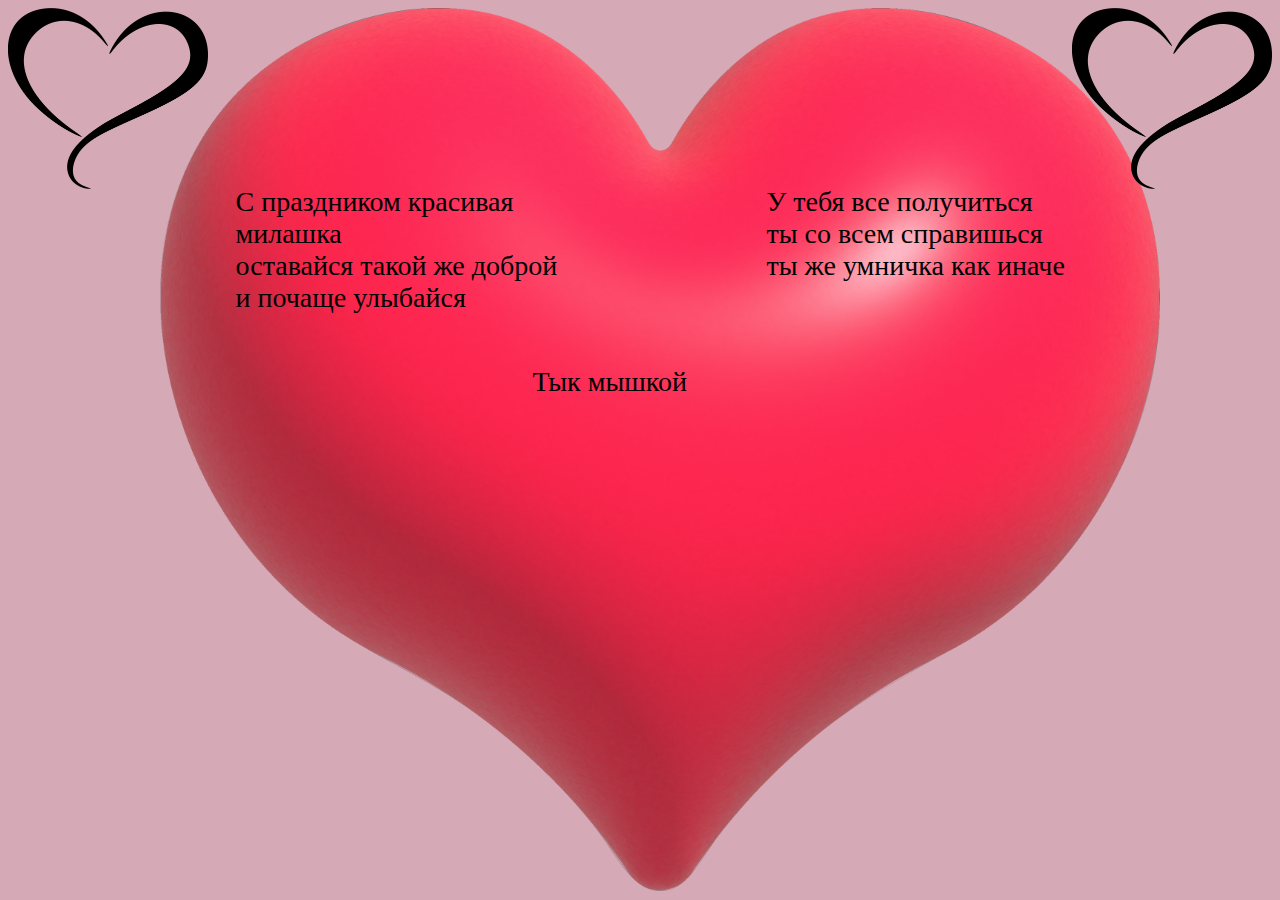
==== main/index.html @ ce66a1f0 "Add files via upload" ====
<!DOCTYPE html>
<html lang="ru">
<head>
  <meta charset="UTF-8">
  <meta name="viewport" content="width=device-width, initial-scale=1.0">
  <title>Document</title>
  <link rel="stylesheet" type="text/css" href="css/main.css">
</head>
<body>
  <div class="container">
    <div class="heart">
      <img class="heart-img" src="./img/vecteezy_pink-heart-shape-icon-like-or-love-symbol-for-valentine-s_18842643.png" alt="сердешко">
      <p class="text1">С праздником красивая милашка <br/> оставайся такой же доброй <br/> и почаще улыбайся</p>
      <p class="text2">У тебя все получиться <br/> ты со всем справишься <br/> ты же умничка как иначе</p>
      <p class="text3">Тык мышкой</p>
      <p class="hidden text4">Вы получаете подарочный купон на 10 сказок и бесконечные обнимашки</p>
      <img class="heart-img-1" src="./img/pngwing.com.png" alt="сердешко">
      <img class="heart-img-2" src="./img/pngwing.com.png" alt="сердешко">
    </div>
  </div>
  <script>
    let button = document.querySelector('.text3');
    let par = document.querySelector('.text4');
    button.onclick = function () {
      par.classList.remove('hidden'); 
    }
  </script>
</body>
</html>
---- main/css/main.css ----
.container {
  max-width: 1440px;
  margin: 0 auto;
}

.text1 {
  font-size: 28px;
  width: 30%;
  left: 18%;
  top: 150px;
  position: absolute;
}

.text2 {
  font-size: 28px;
  width: 30%;
  right: 10%;
  position: absolute;
  top: 150px;
}

.text3 {
    font-size: 28px;
    width: 30%;
    right: 28.5%;
    position: absolute;
    top: 330px;
  }

  .text4 {
    font-size: 28px;
    width: 30%;
    right: 36%;
    position: absolute;
    top: 500px;
  }

.heart {
  position: relative;
}

.heart-img {
  max-width: 1000px ;
  min-width: 1000px;
  position: absolute;
  left: 12%;
  z-index: -10;
}

.heart-img-1 {
  max-width: 200px;
  position: absolute;
  right: 0;
  z-index: -10;
  top: 0;
}

.heart-img-2 {
  max-width: 200px;
  position: absolute;
  left: 0;
  z-index: -10;
}

body {
  background-color: #d5aab6;
}

.hidden {
  display: none;
}
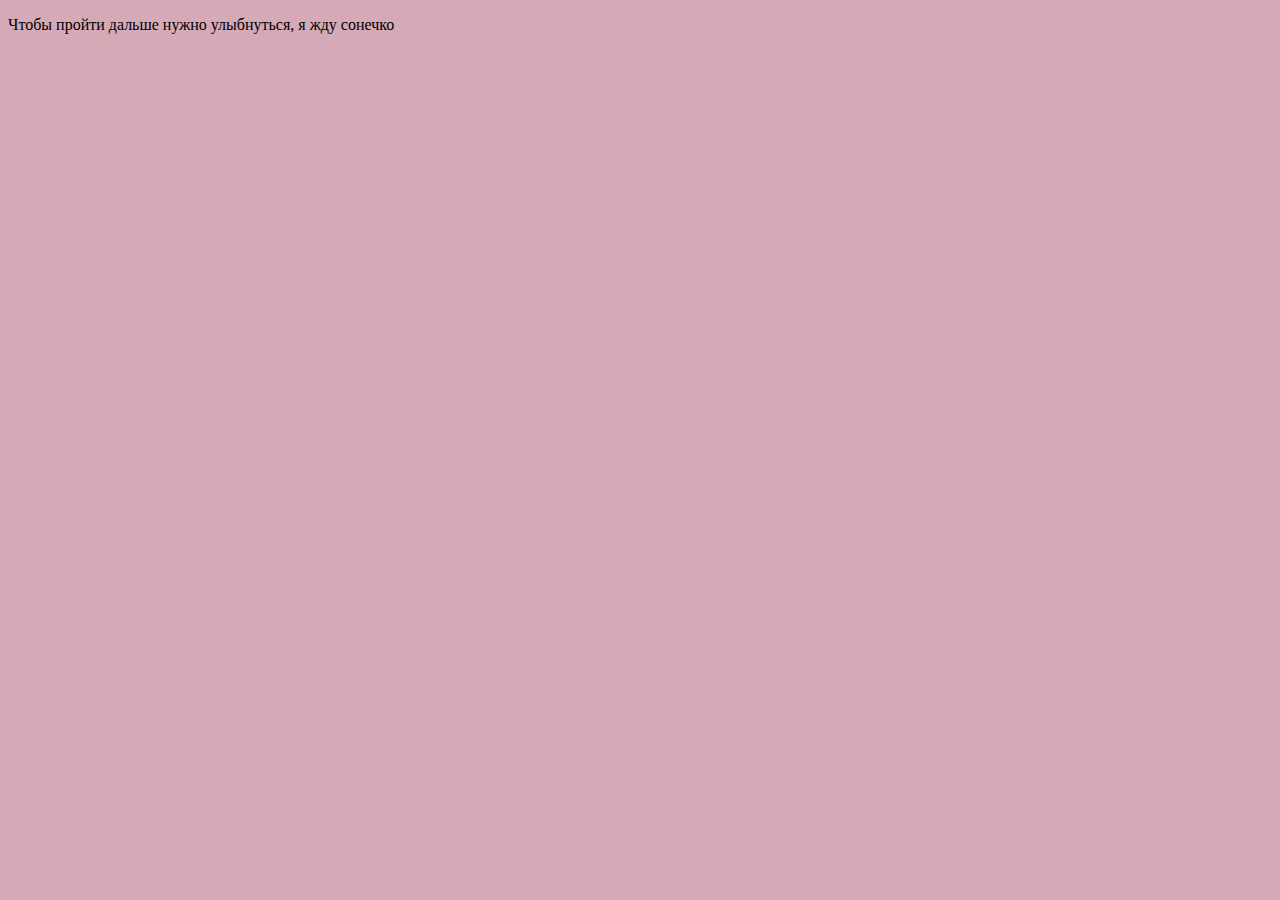
==== commit b4debf22: "Add files via upload" ====
--- a/main/index.html
+++ b/main/index.html
@@ -8,7 +8,7 @@
 </head>
 <body>
   <div class="container">
-    <div class="heart">
+    <div class="heart hidden">
       <img class="heart-img" src="./img/vecteezy_pink-heart-shape-icon-like-or-love-symbol-for-valentine-s_18842643.png" alt="сердешко">
       <p class="text1">С праздником красивая милашка <br/> оставайся такой же доброй <br/> и почаще улыбайся</p>
       <p class="text2">У тебя все получиться <br/> ты со всем справишься <br/> ты же умничка как иначе</p>
@@ -17,6 +17,11 @@
       <img class="heart-img-1" src="./img/pngwing.com.png" alt="сердешко">
       <img class="heart-img-2" src="./img/pngwing.com.png" alt="сердешко">
     </div>
+    <div class="smile">
+      <p class="text5 ">Чтобы пройти дальше нужно улыбнуться, я жду сонечко</p>
+      <p class="text6 hidden">Точно улыбнулась? Я же слежу за тобой.</p>
+      <p class="text7 hidden">Не дай бог не улыбнулась, будешь вся искусана</p>
+    </div>
   </div>
   <script>
     let button = document.querySelector('.text3');
@@ -24,6 +29,25 @@
     button.onclick = function () {
       par.classList.remove('hidden'); 
     }
+    let conte = document.querySelector('.heart');
+    let elem4 = document.querySelector('.text6');
+    let elem5 = document.querySelector('.text7');
+    let smile = document.querySelector('.smile');
+
+    function loadPage(obj, text) {
+      text.classList.remove('hidden');
+      setTimeout(function () {
+        elem5.classList.remove('hidden')
+        setTimeout(function () {
+          conte.style.display = 'block';
+          smile.classList.add('hidden');
+        }, 5000);
+      }, 5000);
+    }
+
+    setTimeout(function () {
+      loadPage(conte, elem4);
+    }, 5000);
   </script>
 </body>
 </html>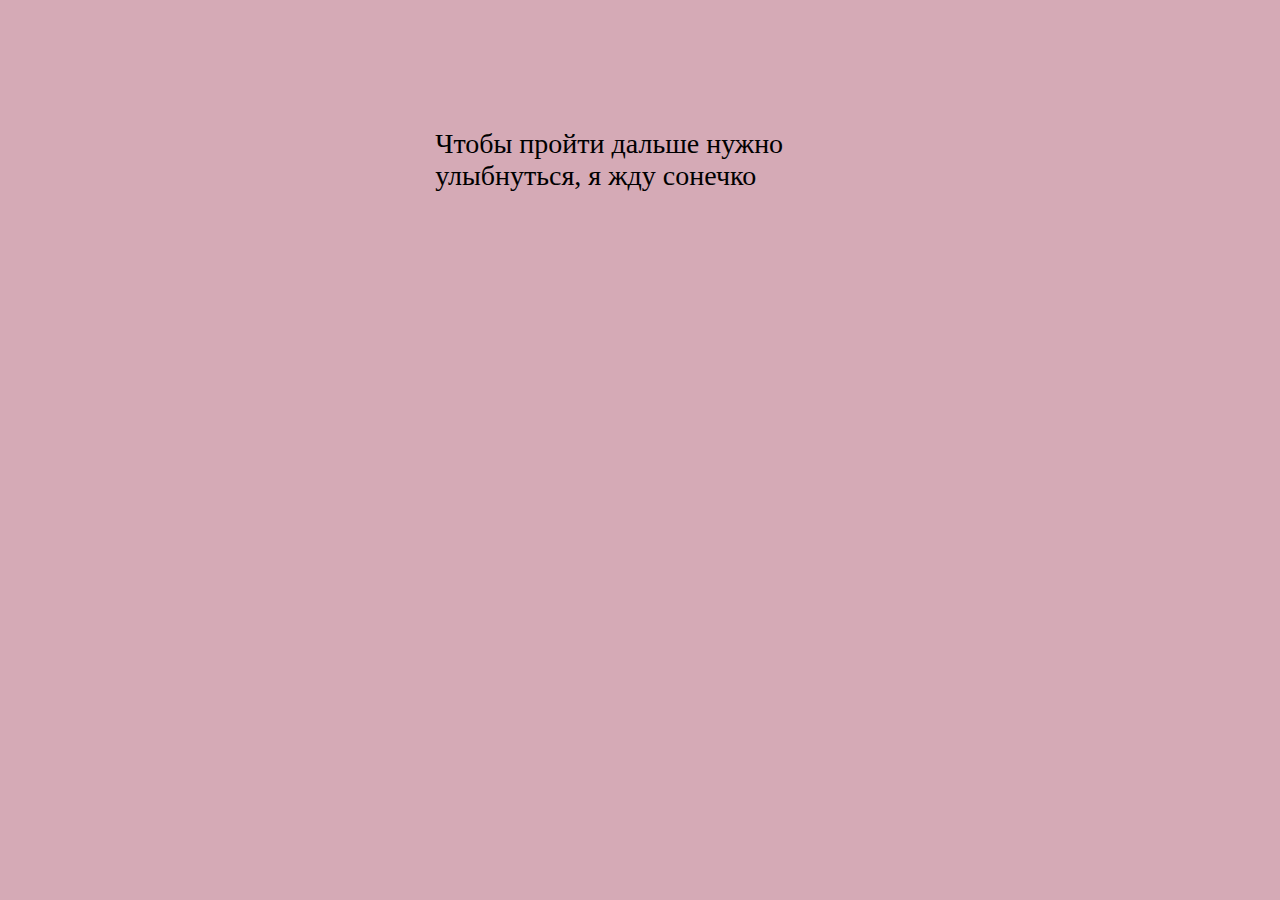
==== commit 96a69cfd: "Add files via upload" ====
--- a/main/index.html
+++ b/main/index.html
@@ -13,7 +13,7 @@
       <p class="text1">С праздником красивая милашка <br/> оставайся такой же доброй <br/> и почаще улыбайся</p>
       <p class="text2">У тебя все получиться <br/> ты со всем справишься <br/> ты же умничка как иначе</p>
       <p class="text3">Тык мышкой</p>
-      <p class="hidden text4">Вы получаете подарочный купон на 10 сказок и бесконечные обнимашки</p>
+      <p class="hidden text4">Нажав на надпись вы подтверждаете что вы сонечко Димы. И отмена после нажатия не предусмотрена</p>
       <img class="heart-img-1" src="./img/pngwing.com.png" alt="сердешко">
       <img class="heart-img-2" src="./img/pngwing.com.png" alt="сердешко">
     </div>
--- a/main/css/main.css
+++ b/main/css/main.css
@@ -1,6 +1,7 @@
 .container {
   max-width: 1440px;
   margin: 0 auto;
+  transition: 5s;
 }
 
 .text1 {
@@ -33,6 +34,30 @@
     right: 36%;
     position: absolute;
     top: 500px;
+  }
+
+  .text5 {
+    font-size: 28px;
+    width: 30%;
+    right: 36%;
+    position: absolute;
+    top: 100px;
+  }
+
+  .text6 {
+    font-size: 28px;
+    width: 30%;
+    right: 36%;
+    position: absolute;
+    top: 200px;
+  }
+
+  .text7 {
+    font-size: 28px;
+    width: 30%;
+    right: 36%;
+    position: absolute;
+    top: 300px;
   }
 
 .heart {
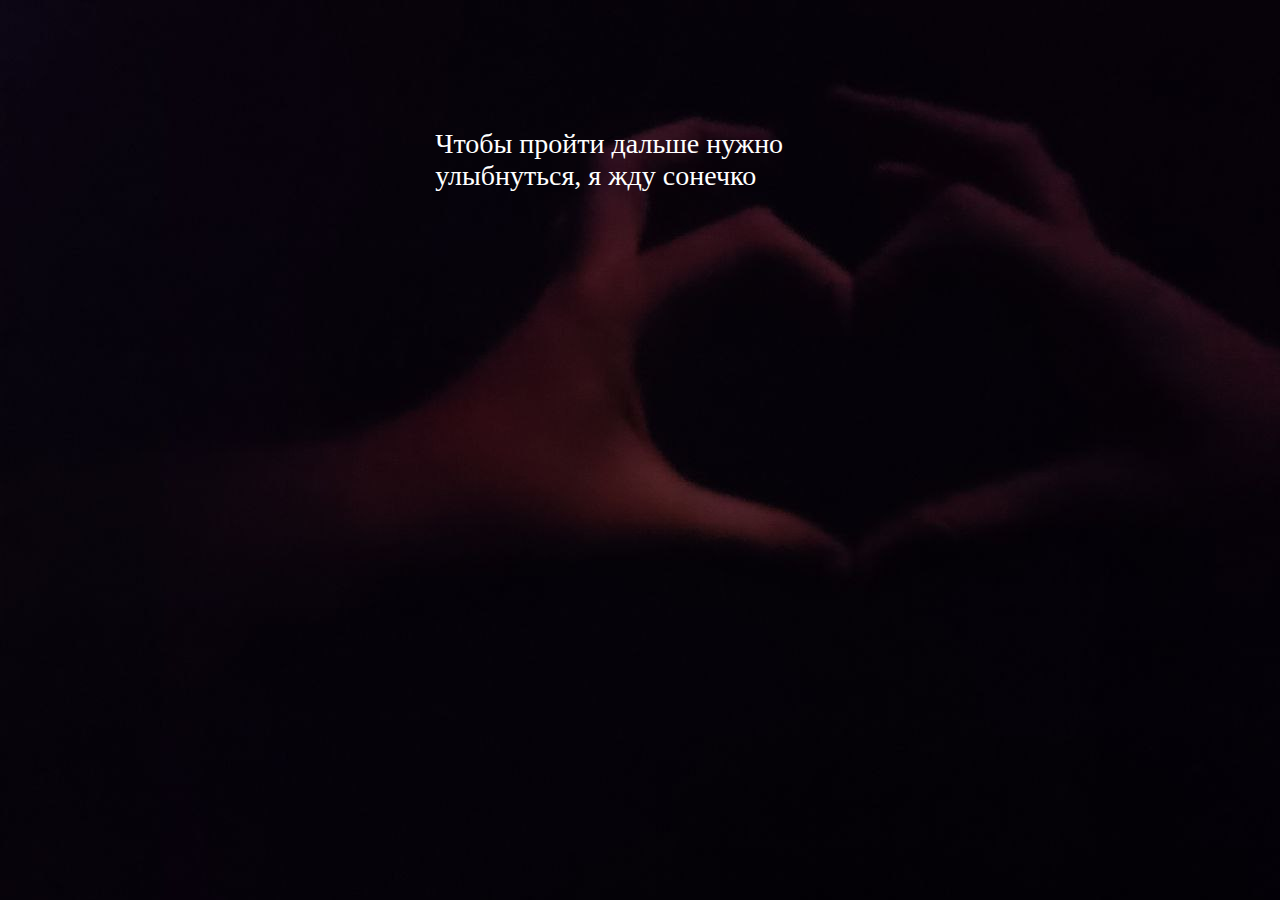
==== commit 52b87413: "Add files via upload" ====
--- a/main/index.html
+++ b/main/index.html
@@ -10,12 +10,12 @@
   <div class="container">
     <div class="heart hidden">
       <img class="heart-img" src="./img/vecteezy_pink-heart-shape-icon-like-or-love-symbol-for-valentine-s_18842643.png" alt="сердешко">
-      <p class="text1">С праздником красивая милашка <br/> оставайся такой же доброй <br/> и почаще улыбайся</p>
-      <p class="text2">У тебя все получиться <br/> ты со всем справишься <br/> ты же умничка как иначе</p>
-      <p class="text3">Тык мышкой</p>
-      <p class="hidden text4">Нажав на надпись вы подтверждаете что вы сонечко Димы. И отмена после нажатия не предусмотрена</p>
-      <img class="heart-img-1" src="./img/pngwing.com.png" alt="сердешко">
-      <img class="heart-img-2" src="./img/pngwing.com.png" alt="сердешко">
+      <p class="text1">Сонечко, я знаю что сейчас тяжело,<br/> но я буду рядышком с тобой малыш, мур</p>
+      <p class="text2">Помнишь как ты впервые <br/> отреагировала на слово моя? Помню этот момент,<br/> было очень мило малыш</p>
+      <p class="text3">Цьом</p>
+      <p class="hidden text4">Я твоё сонечко, и можешь меня никому не отдавать</p>
+      <img class="heart-img-1" src="./img/rose.png" alt="сердешко">
+      <img class="heart-img-2" src="./img/rose.png" alt="сердешко">
     </div>
     <div class="smile">
       <p class="text5 ">Чтобы пройти дальше нужно улыбнуться, я жду сонечко</p>
--- a/main/css/main.css
+++ b/main/css/main.css
@@ -10,22 +10,25 @@
   left: 18%;
   top: 150px;
   position: absolute;
+  color: white;
 }
 
 .text2 {
   font-size: 28px;
   width: 30%;
-  right: 10%;
+  right: 15%;
   position: absolute;
   top: 150px;
+  color: white;
 }
 
 .text3 {
     font-size: 28px;
     width: 30%;
-    right: 28.5%;
+    right: 25.5%;
     position: absolute;
     top: 330px;
+    color: white;
   }
 
   .text4 {
@@ -34,6 +37,7 @@
     right: 36%;
     position: absolute;
     top: 500px;
+    color: white;
   }
 
   .text5 {
@@ -42,6 +46,7 @@
     right: 36%;
     position: absolute;
     top: 100px;
+    color: white;
   }
 
   .text6 {
@@ -50,6 +55,7 @@
     right: 36%;
     position: absolute;
     top: 200px;
+    color: white;
   }
 
   .text7 {
@@ -58,6 +64,7 @@
     right: 36%;
     position: absolute;
     top: 300px;
+    color: white;
   }
 
 .heart {
@@ -78,6 +85,7 @@
   right: 0;
   z-index: -10;
   top: 0;
+  color: white;
 }
 
 .heart-img-2 {
@@ -88,7 +96,9 @@
 }
 
 body {
-  background-color: #d5aab6;
+  background-image: url('../img/photo_2025-02-24_23-14-06.jpg');
+  background-repeat: no-repeat;
+  background-size: cover;
 }
 
 .hidden {
